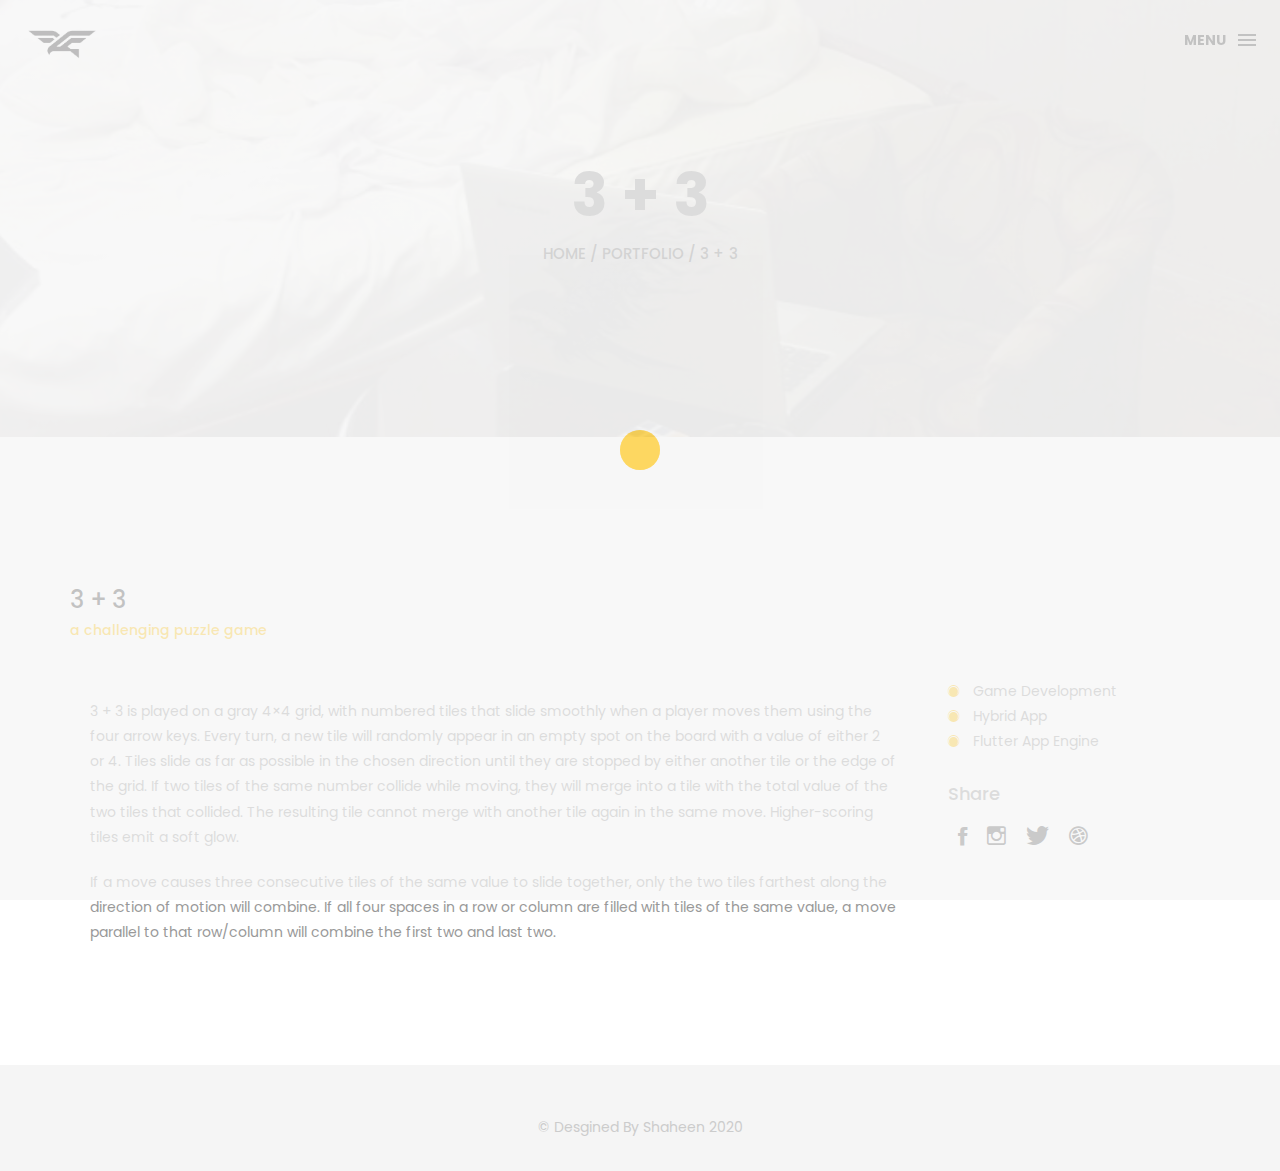
==== 3 + 3.html @ 61a62644 "All polished" ====
<!DOCTYPE html>
<html lang="en">

<head>
    <meta charset="utf-8">
    <meta http-equiv="X-UA-Compatible" content="IE=edge">
    <meta name="viewport" content="width=device-width, initial-scale=1">
    <!-- The above 3 meta tags *must* come first in the head; any other head content must come *after* these tags -->
    <title>3 + 3 Puzzle Game</title>
    <link rel="icon" href="img/fav.png" type="image/x-icon">

    <!-- Bootstrap -->
    <link href="css/bootstrap.min.css" rel="stylesheet">
    <link href="ionicons/css/ionicons.min.css" rel="stylesheet">

    <!-- main css -->
    <link href="css/style.css" rel="stylesheet">


    <!-- modernizr -->
    <script src="js/modernizr.js"></script>

    <!-- HTML5 shim and Respond.js for IE8 support of HTML5 elements and media queries -->
    <!-- WARNING: Respond.js doesn't work if you view the page via file:// -->
    <!--[if lt IE 9]>
      <script src="https://oss.maxcdn.com/html5shiv/3.7.2/html5shiv.min.js"></script>
      <script src="https://oss.maxcdn.com/respond/1.4.2/respond.min.js"></script>
    <![endif]-->
</head>

<body>

    <!-- Preloader -->
    <div id="preloader">
        <div class="pre-container">
            <div class="spinner">
                <div class="double-bounce1"></div>
                <div class="double-bounce2"></div>
            </div>
        </div>
    </div>
    <!-- end Preloader -->

    <div class="container-fluid">
       <!-- box-header -->
        <header class="box-header">
            <div class="box-logo">
                <a href="index.html"><img src="img/logo.png" width="80" alt="Logo"></a>
            </div>
            <!-- box-nav -->
            <a class="box-primary-nav-trigger" href="#0">
                <span class="box-menu-text">Menu</span><span class="box-menu-icon"></span>
            </a>
            <!-- box-primary-nav-trigger -->
        </header>
        <!-- end box-header -->
        
        <!-- nav -->
        <nav>
            <ul class="box-primary-nav">
                <li class="box-label">About me</li>

                <li><a href="index.html">Home</a></li>
                <li><a href="portfolio.html">portfolio</a><i class="ion-ios-circle-filled color"></i></li>
                <li><a href="blog.html">blog</a></li>
                <li><a href="about.html">About me</a></li>
                <li><a href="contact.html">contact me</a></li>



                <li class="box-label">Follow me</li>

                <li class="box-social"><a href="https://join.skype.com/invite/gCTrjP0ahNda"><i class="ion-social-skype"></i></a></li>
                <li class="box-social"><a href="https://www.instagram.com/shaheenzahedi/"><i class="ion-social-instagram-outline"></i></a></li>
                <li class="box-social"><a href="https://github.com/shaheenzahedi"><i class="ion-social-github"></i></a></li>
                <li class="box-social"><a href="https://www.linkedin.com/in/shaheen-zahedi"><i class="ion-social-linkedin"></i></a></li>
            </ul>
        </nav>
        <!-- end nav -->
    </div>
    
    <!-- top-bar -->
    <div class="top-bar">
        <h1>3 + 3</h1>
        <p><a href="#">Home</a> / <a href="#">portfolio</a> / 3 + 3</p>
    </div>
    <!-- end top-bar -->
    
    <!-- main-container -->
    <div class="container main-container">
        <div class="col-md-12">
            <img src="img/portfolio/portfolio.jpg" alt="" class="img-responsive" />
            <div class="h-30"></div>
        </div>

        <div class="col-md-12">
            <h3 class="text-uppercase">3 + 3</h3>
            <h5>a challenging puzzle game</h5>
            <div class="h-30"></div>
        </div>

        <div class="col-md-9">
            <p>3 + 3 is played on a gray 4×4 grid, with numbered tiles that slide smoothly when a player moves them using the four arrow keys. Every turn, a new tile will randomly appear in an empty spot on the board with a value of either 2 or 4. Tiles slide as far as possible in the chosen direction until they are stopped by either another tile or the edge of the grid. If two tiles of the same number collide while moving, they will merge into a tile with the total value of the two tiles that collided. The resulting tile cannot merge with another tile again in the same move. Higher-scoring tiles emit a soft glow.</p>

            <p>If a move causes three consecutive tiles of the same value to slide together, only the two tiles farthest along the direction of motion will combine. If all four spaces in a row or column are filled with tiles of the same value, a move parallel to that row/column will combine the first two and last two.</p>
        </div>

        <div class="col-md-3">
            <ul class="cat-ul">
                <li><i class="ion-ios-circle-filled"></i> Game Development</li>
                <li><i class="ion-ios-circle-filled"></i> Hybrid App</li>
                <li><i class="ion-ios-circle-filled"></i> Flutter App Engine</li>

            </ul>
            <div class="h-10"></div>
            <h4>Share</h4>
            <ul class="social-ul">
                <li class="box-social"><a href="#0"><i class="ion-social-facebook"></i></a></li>
                <li class="box-social"><a href="#0"><i class="ion-social-instagram-outline"></i></a></li>
                <li class="box-social"><a href="#0"><i class="ion-social-twitter"></i></a></li>
                <li class="box-social"><a href="#0"><i class="ion-social-dribbble"></i></a></li>
            </ul>
        </div>
    </div>
    <!-- end main-container -->


    <!-- footer -->
    <footer>
        <div class="container-fluid">
            <p class="copyright">© Desgined By Shaheen 2020</p>
        </div>
    </footer>
    <!-- end footer -->
    
    <!-- back to top -->
    <a href="#0" class="cd-top"><i class="ion-android-arrow-up"></i></a>
    <!-- end back to top -->




    <!-- jQuery -->
    <script src="js/jquery-2.1.1.js"></script>
    <!--  plugins -->
    <script src="js/bootstrap.min.js"></script>
    <script src="js/menu.js"></script>
    <script src="js/animated-headline.js"></script>
    <script src="js/isotope.pkgd.min.js"></script>


    <!--  custom script -->
    <script src="js/custom.js"></script>
    
    <!-- google analytics  -->
    <script>
        (function (i, s, o, g, r, a, m) {
            i['GoogleAnalyticsObject'] = r;
            i[r] = i[r] || function () {
                (i[r].q = i[r].q || []).push(arguments)
            }, i[r].l = 1 * new Date();
            a = s.createElement(o),
                m = s.getElementsByTagName(o)[0];
            a.async = 1;
            a.src = g;
            m.parentNode.insertBefore(a, m)
        })(window, document, 'script', 'https://www.google-analytics.com/analytics.js', 'ga');

        ga('create', 'UA-76796224-1', 'auto');
        ga('send', 'pageview');
    </script>

</body>

</html>
---- css/style.css ----
/*
* Box Theme
* Created by : Ahmed Eissa
* website : www.ahmedessa.net
* behance : https://www.behance.net/3essa
*/


/* Table of Content
==================================================
	- Google fonts & font family -
	- General -
    - typography -
    - Preloader -
	- Header -
    - box intro section -
    - Portfoilo section -
    - Footer -
    - About page -
    - Services page -
    - contact page -
    - Portfolio single page -
    - Responsive media queries -
*/


/* Google fonts & font family
==================================================*/

@import url(https://fonts.googleapis.com/css?family=Poppins:400,500,600,700);

/* General
==================================================*/

html,
body {
    height: 100%;
    font-family: 'Poppins', sans-serif;
    line-height: 1.8;
    color: #999
}
.card {
    position: relative;
    display: flex;
    -ms-flex-direction: column;
    flex-direction: column;
    min-width: 0;
    word-wrap: break-word;
    background-color: #fff;
    background-clip: border-box;
    border: 1px solid rgba(0,0,0,.125);
    border-radius: .25rem;
}
.shadow {
    box-shadow: 0px 18px 39.1px 6.9px rgba(224, 241, 255, 0.34) !important;
}
.shadow {
    box-shadow: 0 .5rem 1rem rgba(0,0,0,.15)!important;
}
.shadow h4,p{
    margin: 20px;
}
.read-more{
    margin: 20px;
}
.rounded {
    border-radius: .25rem!important;
}
.divcard{
    margin-bottom: 20px;
}
.card-img-top {
    width: 100%;
    border-top-left-radius: calc(.25rem - 1px);
    border-top-right-radius: calc(.25rem - 1px);
}
.no-padding {
    padding-left: 0;
    padding-right: 0;
}

.no-padding [class^="col-"] {
    padding-left: 0;
    padding-right: 0;
}

.main-container {
    padding: 100px 0;
}

.center {
    text-align: center;
}

a {
    -webkit-transition: all .3s;
    transition: all .3s
}

.uppercase {
    text-transform: uppercase;
}

.h-30 {
    height: 30px
}

.h-10 {
    height: 10px
}

.color {
    color: #ffbf00;
    font-size: 11px;
}


/* typography
==================================================*/

h1 {
    color: #393939;
    font-size: 60px;
    text-transform: uppercase;
}

h3 {
    color: #393939;
}

h5 {
    color: #ffbf00;
}


/* preloader
==================================================*/

#preloader {
    position: fixed;
    top: 0;
    left: 0;
    right: 0;
    bottom: 0;
    background-color: #f5f5f5;
    /* change if the mask should be a color other than white */
    z-index: 1000;
    /* makes sure it stays on top */
}

.pre-container {
    position: absolute;
    left: 50%;
    top: 50%;
    bottom: auto;
    right: auto;
    -webkit-transform: translateX(-50%) translateY(-50%);
    transform: translateX(-50%) translateY(-50%);
    text-align: center;
}

.spinner {
    width: 40px;
    height: 40px;
    position: relative;
    margin: 100px auto;
}

.double-bounce1,
.double-bounce2 {
    width: 100%;
    height: 100%;
    border-radius: 50%;
    background-color: #ffbf00;
    opacity: 0.6;
    position: absolute;
    top: 0;
    left: 0;
    -webkit-animation: bounce 2.0s infinite ease-in-out;
    animation: bounce 2.0s infinite ease-in-out;
}

.double-bounce2 {
    -webkit-animation-delay: -1.0s;
    animation-delay: -1.0s;
}

@-webkit-keyframes bounce {
    0%,
    100% {
        -webkit-transform: scale(0.0)
    }
    50% {
        -webkit-transform: scale(1.0)
    }
}

@keyframes bounce {
    0%,
    100% {
        transform: scale(0.0);
        -webkit-transform: scale(0.0);
    }
    50% {
        transform: scale(1.0);
        -webkit-transform: scale(1.0);
    }
}


/* headr
==================================================*/

.box-header {
    position: absolute;
    top: 0;
    left: 0;
    background: rgba(255, 255, 255, 0.95);
    height: 50px;
    width: 100%;
    z-index: 3;
    box-shadow: 0 1px 2px rgba(0, 0, 0, 0.3);
    -webkit-font-smoothing: antialiased;
    -moz-osx-font-smoothing: grayscale;
}

.box-header {
    height: 80px;
    background: transparent;
    box-shadow: none;
}

.box-header {
    -webkit-transition: background-color 0.3s;
    transition: background-color 0.3s;
    -webkit-transform: translate3d(0, 0, 0);
    transform: translate3d(0, 0, 0);
    -webkit-backface-visibility: hidden;
    backface-visibility: hidden;
}

.box-header.is-fixed {
    position: fixed;
    top: -80px;
    background-color: rgba(255, 255, 255, 0.96);
    -webkit-transition: -webkit-transform 0.3s;
    transition: -webkit-transform 0.3s;
    transition: transform 0.3s;
    transition: transform 0.3s, -webkit-transform 0.3s;
}

.box-header.is-visible {
    -webkit-transform: translate3d(0, 100%, 0);
    transform: translate3d(0, 100%, 0);
}

.box-header.menu-is-open {
    background-color: rgba(255, 255, 255, 0.96);
}

.box-logo {
    display: block;
    padding: 20px;
}

.box-primary-nav-trigger {
    position: absolute;
    right: 0;
    top: 0;
    height: 100%;
    width: 50px;
    background-color: #fff;
}

.box-primary-nav-trigger .box-menu-text {
    color: #393939;
    text-transform: uppercase;
    font-weight: 700;
    display: none;
}

.box-primary-nav-trigger .box-menu-icon {
    display: inline-block;
    position: absolute;
    left: 50%;
    top: 50%;
    bottom: auto;
    right: auto;
    -webkit-transform: translateX(-50%) translateY(-50%);
    transform: translateX(-50%) translateY(-50%);
    width: 18px;
    height: 2px;
    background-color: #393939;
    -webkit-transition: background-color 0.3s;
    transition: background-color 0.3s;
    list-style: none;
}

.box-primary-nav-trigger .box-menu-icon::before,
.box-primary-nav-trigger .box-menu-icon:after {
    content: '';
    width: 100%;
    height: 100%;
    position: absolute;
    background-color: #393939;
    right: 0;
    -webkit-transition: -webkit-transform .3s, top .3s, background-color 0s;
    -webkit-transition: top .3s, background-color 0s, -webkit-transform .3s;
    transition: top .3s, background-color 0s, -webkit-transform .3s;
    transition: transform .3s, top .3s, background-color 0s;
    transition: transform .3s, top .3s, background-color 0s, -webkit-transform .3s;
}

.box-primary-nav-trigger .box-menu-icon::before {
    top: -5px;
}

.box-primary-nav-trigger .box-menu-icon::after {
    top: 5px;
}

.box-primary-nav-trigger .box-menu-icon.is-clicked {
    background-color: rgba(255, 255, 255, 0);
}

.box-primary-nav-trigger .box-menu-icon.is-clicked::before,
.box-primary-nav-trigger .box-menu-icon.is-clicked::after {
    background-color: 393939;
}

.box-primary-nav-trigger .box-menu-icon.is-clicked::before {
    top: 0;
    -webkit-transform: rotate(135deg);
    transform: rotate(135deg);
}

.box-primary-nav-trigger .box-menu-icon.is-clicked::after {
    top: 0;
    -webkit-transform: rotate(225deg);
    transform: rotate(225deg);
}

.box-primary-nav-trigger {
    width: 100px;
    padding-left: 1em;
    background-color: transparent;
    height: 30px;
    line-height: 30px;
    right: 10px;
    top: 50%;
    bottom: auto;
    -webkit-transform: translateY(-50%);
    transform: translateY(-50%);
}

.box-primary-nav-trigger .box-menu-text {
    display: inline-block;
}

.box-primary-nav-trigger .box-menu-icon {
    left: auto;
    right: 1em;
    -webkit-transform: translateX(0) translateY(-50%);
    transform: translateX(0) translateY(-50%);
}

.box-primary-nav {
    position: fixed;
    left: 0;
    top: 0;
    height: 100%;
    width: 100%;
    background: rgba(0, 0, 0, 0.96);
    z-index: 2;
    text-align: center;
    padding: 50px 0;
    -webkit-backface-visibility: hidden;
    backface-visibility: hidden;
    overflow: auto;
    -webkit-overflow-scrolling: touch;
    -webkit-transform: translateY(-100%);
    transform: translateY(-100%);
    -webkit-transition-property: -webkit-transform;
    transition-property: -webkit-transform;
    transition-property: transform;
    transition-property: transform, -webkit-transform;
    -webkit-transition-duration: 0.4s;
    transition-duration: 0.4s;
    list-style: none;
}

.box-primary-nav li {
    font-size: 22px;
    font-size: 1.375rem;
    font-weight: 300;
    -webkit-font-smoothing: antialiased;
    -moz-osx-font-smoothing: grayscale;
    margin: .2em 0;
    text-transform: capitalize;
}

.box-primary-nav a {
    display: inline-block;
    padding: .4em 1em;
    border-radius: 0.25em;
    -webkit-transition: all 0.2s;
    transition: all 0.2s;
    color: #fff;
    text-decoration: none;
    font-weight: bold;
}
.box-primary-nav a:focus {
    outline: none;
}

.no-touch .box-primary-nav a:hover {
    text-decoration: none;
    color: #ddd;
}

.box-primary-nav .box-label {
    color: #ffbf00;
    text-transform: uppercase;
    font-weight: 700;
    font-size: 17px;
    margin: 2.4em 0 .8em;
}

.box-primary-nav .box-social {
    display: inline-block;
    margin: 10px .4em;
}

.box-primary-nav .box-social a {
    width: 30px;
    height: 30px;
    padding: 0;
    font-size: 30px
}

.box-primary-nav.is-visible {
    -webkit-transform: translateY(0);
    transform: translateY(0);
}

.box-primary-nav {
    padding: 150px 0 0;
}

.box-primary-nav li {
    font-size: 18px;
}


/* box-intro
==================================================*/

.box-intro {
    text-align: center;
    display: table;
    height: 100vh;
    width: 100%;
}

.box-intro .table-cell {
    display: table-cell;
    vertical-align: middle;
}

.box-intro em {
    font-style: normal;
    text-transform: uppercase
}

b i:last-child {
    color: #ffbf00 !important;
}

.box-intro h5 {
    letter-spacing: 4px;
    text-transform: uppercase;
    color: #999;
    line-height: 1.7
}


/* mouse effect */

.mouse {
    position: absolute;
    width: 22px;
    height: 42px;
    bottom: 40px;
    left: 50%;
    margin-left: -12px;
    border-radius: 15px;
    border: 2px solid #888;
    -webkit-animation: intro 1s;
    animation: intro 1s;
}

.scroll {
    display: block;
    width: 3px;
    height: 3px;
    margin: 6px auto;
    border-radius: 4px;
    background: #888;
    -webkit-animation: finger 2s infinite;
    animation: finger 2s infinite;
}

@-webkit-keyframes intro {
    0% {
        opacity: 0;
        -webkit-transform: translateY(40px);
        transform: translateY(40px);
    }
    100% {
        opacity: 1;
        -webkit-transform: translateY(0);
        transform: translateY(0);
    }
}

@keyframes intro {
    0% {
        opacity: 0;
        -webkit-transform: translateY(40px);
        transform: translateY(40px);
    }
    100% {
        opacity: 1;
        -webkit-transform: translateY(0);
        transform: translateY(0);
    }
}

@-webkit-keyframes finger {
    0% {
        opacity: 1;
    }
    100% {
        opacity: 0;
        -webkit-transform: translateY(20px);
        transform: translateY(20px);
    }
}

@keyframes finger {
    0% {
        opacity: 1;
    }
    100% {
        opacity: 0;
        -webkit-transform: translateY(20px);
        transform: translateY(20px);
    }
}


/* text rotate */

.box-headline {
    font-size: 130px;
    line-height: 1.0;
}

.box-words-wrapper {
    display: inline-block;
    position: relative;
}

.box-words-wrapper b {
    display: inline-block;
    position: absolute;
    white-space: nowrap;
    left: 0;
    top: 0;
}

.box-words-wrapper b.is-visible {
    position: relative;
}

.no-js .box-words-wrapper b {
    opacity: 0;
}

.no-js .box-words-wrapper b.is-visible {
    opacity: 1;
}

.box-headline.rotate-2 .box-words-wrapper {
    -webkit-perspective: 300px;
    perspective: 300px;
}

.box-headline.rotate-2 i,
.box-headline.rotate-2 em {
    display: inline-block;
    -webkit-backface-visibility: hidden;
    backface-visibility: hidden;
}

.box-headline.rotate-2 b {
    opacity: 0;
}

.box-headline.rotate-2 i {
    -webkit-transform-style: preserve-3d;
    transform-style: preserve-3d;
    -webkit-transform: translateZ(-20px) rotateX(90deg);
    transform: translateZ(-20px) rotateX(90deg);
    opacity: 0;
}

.is-visible .box-headline.rotate-2 i {
    opacity: 1;
}

.box-headline.rotate-2 i.in {
    -webkit-animation: box-rotate-2-in 0.4s forwards;
    animation: box-rotate-2-in 0.4s forwards;
}

.box-headline.rotate-2 i.out {
    -webkit-animation: box-rotate-2-out 0.4s forwards;
    animation: box-rotate-2-out 0.4s forwards;
}

.box-headline.rotate-2 em {
    -webkit-transform: translateZ(20px);
    transform: translateZ(20px);
}

.no-csstransitions .box-headline.rotate-2 i {
    -webkit-transform: rotateX(0deg);
    transform: rotateX(0deg);
    opacity: 0;
}

.no-csstransitions .box-headline.rotate-2 i em {
    -webkit-transform: scale(1);
    transform: scale(1);
}

.no-csstransitions .box-headline.rotate-2 .is-visible i {
    opacity: 1;
}

@-webkit-keyframes box-rotate-2-in {
    0% {
        opacity: 0;
        -webkit-transform: translateZ(-20px) rotateX(90deg);
    }
    60% {
        opacity: 1;
        -webkit-transform: translateZ(-20px) rotateX(-10deg);
    }
    100% {
        opacity: 1;
        -webkit-transform: translateZ(-20px) rotateX(0deg);
    }
}

@keyframes box-rotate-2-in {
    0% {
        opacity: 0;
        -webkit-transform: translateZ(-20px) rotateX(90deg);
        transform: translateZ(-20px) rotateX(90deg);
    }
    60% {
        opacity: 1;
        -webkit-transform: translateZ(-20px) rotateX(-10deg);
        transform: translateZ(-20px) rotateX(-10deg);
    }
    100% {
        opacity: 1;
        -webkit-transform: translateZ(-20px) rotateX(0deg);
        transform: translateZ(-20px) rotateX(0deg);
    }
}

@-webkit-keyframes box-rotate-2-out {
    0% {
        opacity: 1;
        -webkit-transform: translateZ(-20px) rotateX(0);
    }
    60% {
        opacity: 0;
        -webkit-transform: translateZ(-20px) rotateX(-100deg);
    }
    100% {
        opacity: 0;
        -webkit-transform: translateZ(-20px) rotateX(-90deg);
    }
}

@keyframes box-rotate-2-out {
    0% {
        opacity: 1;
        -webkit-transform: translateZ(-20px) rotateX(0);
        transform: translateZ(-20px) rotateX(0);
    }
    60% {
        opacity: 0;
        -webkit-transform: translateZ(-20px) rotateX(-100deg);
        transform: translateZ(-20px) rotateX(-100deg);
    }
    100% {
        opacity: 0;
        -webkit-transform: translateZ(-20px) rotateX(-90deg);
        transform: translateZ(-20px) rotateX(-90deg);
    }
}


/* portfolio section
==================================================*/

.portfolio .categories-grid span {
    font-size: 30px;
    margin-bottom: 30px;
    display: inline-block;
}

.portfolio .categories-grid .categories ul li {
    list-style: none;
    margin: 20px 0;
}

.portfolio .categories-grid .categories ul li a {
    display: inline-block;
    color: #60606e;
    padding: 0 10px;
    margin: 0 10px;
    -webkit-transition: all .2s ease-in-out .2s;
    transition: all .2s ease-in-out .2s;
}

.portfolio .categories-grid .categories ul li a:hover,
.portfolio .categories-grid .categories ul li a:focus {
    text-decoration: none;
}

.portfolio .categories-grid .categories ul li a.active {
    margin-left: 0;
    background-color: #ffbf00;
    padding: 0px 20px;
    color: white;
    border-radius: 25px;
    text-decoration: none;
}

.portfolio_filter {
    padding-left: 0;
}

.portfolio_item {
    position: relative;
    overflow: hidden;
    display: block;
}

.portfolio_item .portfolio_item_hover {
    position: absolute;
    top: 0px;
    left: 0px;
    height: 100%;
    width: 100%;
    background-color: rgba(0, 0, 0, .8);
    -webkit-transform: translate(-100%);
    transform: translate(-100%);
    opacity: 0;
    -webkit-transition: all .2s ease-in-out;
    transition: all .2s ease-in-out;
}

.portfolio_item .portfolio_item_hover .item_info {
    text-align: center;
    position: absolute;
    top: 50%;
    left: 50%;
    -webkit-transform: translate(-50%, -50%);
    transform: translate(-50%, -50%);
    padding: 10px;
    width: 100%;
    font-weight: bold;
}

.portfolio_item .portfolio_item_hover .item_info span {
    display: block;
    color: #fff;
    font-size: 18px;
    -webkit-transform: translateX(-100px);
    transform: translateX(-100px);
    -webkit-transition: all .2s ease-in-out .2s;
    transition: all .2s ease-in-out .2s;
    opacity: 0;
}

.portfolio_item .portfolio_item_hover .item_info em {
    font-style: normal;
    display: inline-block;
    background-color: #ffbf00;
    padding: 5px 20px;
    border-radius: 25px;
    color: #333;
    margin-top: 10px;
    -webkit-transform: translateX(-100px);
    transform: translateX(-100px);
    -webkit-transition: all .3s ease-in-out .3s;
    transition: all .3s ease-in-out .3s;
    opacity: 0;
    font-size: 10px;
    letter-spacing: 2px;
}

.portfolio_item:hover .portfolio_item_hover {
    opacity: 1;
    -webkit-transform: translateX(0);
    transform: translateX(0);
}

.portfolio_item:hover .item_info em,
.portfolio_item:hover .item_info span {
    opacity: 1;
    -webkit-transform: translateX(0);
    transform: translateX(0);
}

.portfolio .categories-grid .categories ul li {
    float: left;
}

.portfolio .categories-grid .categories ul li a {
    padding: 0 10px;
    -webkit-transition: all .2s ease-in-out .2s;
    transition: all .2s ease-in-out .2s;
}

.portfolio_filter {
    padding-left: 0;
    display: inline-block;
    margin: 0 auto;
    text-align: center;
    margin-bottom: 50px;
}

.portfolio-inner {
    padding-bottom: 0 !important;
    padding-top: 55px;
}


/* footer
==================================================*/

footer {
    padding: 30px 0;
    text-align: center;
    background: #f5f5f5
}

.copyright {
    color: #ccc;
    margin-bottom: 0;
}

footer img {
    margin: 0 auto;
}


/* backto top
==================================================*/

.cd-top {
    display: inline-block;
    height: 40px;
    width: 40px;
    position: fixed;
    bottom: 20px;
    line-height: 40px;
    font-size: 20px;
    right: 10px;
    text-align: center;
    color: #fff;
    background: rgba(255, 191, 0, 0.8);
    visibility: hidden;
    opacity: 0;
    -webkit-transition: opacity .3s 0s, visibility 0s .3s;
    transition: opacity .3s 0s, visibility 0s .3s;
}

.cd-top.cd-is-visible,
.cd-top.cd-fade-out,
.no-touch .cd-top:hover {
    -webkit-transition: opacity .3s 0s, visibility 0s 0s;
    transition: opacity .3s 0s, visibility 0s 0s;
}

.cd-top.cd-is-visible {
    /* the button becomes visible */
    visibility: visible;
    opacity: 1;
}

.cd-top.cd-fade-out {
    opacity: .5;
}

.no-touch .cd-top:hover,
.no-touch .cd-top:focus {
    background-color: #ffbf00;
    opacity: 1;
    color: #fff;
}


/* About page
==================================================*/

.top-bar {
    color: #333;
    padding: 150px 0 150px;
    background: -webkit-linear-gradient( rgba(255, 255, 255, .8), rgba(255, 255, 255, .8)), url(../img/01.jpg);
    background: linear-gradient( rgba(255, 255, 255, .8), rgba(255, 255, 255, .8)), url(../img/01.jpg);
    background-size: cover;
    background-attachment: fixed;
    background-position: center center;
    text-align: center;
}

.top-bar h1 {
    font-size: 60px;
    text-transform: uppercase;
    font-weight: 700;
    color: #999;
    line-height: 50px;
}

.top-bar p {
    font-size: 15px;
    text-transform: uppercase;
    font-weight: 500;
    color: #777;
}

.top-bar p a {
    color: #777;
}

.top-bar p a:hover,
.top-bar p a:focus {
    color: #555;
    text-decoration: none;
}

.social-ul {
    list-style: none;
    display: inline-block;
    padding-left: 0;
}

.social-ul li {
    margin: 0 10px;
    float: left;
}

.social-ul li a {
    font-size: 25px;
    color: #555;
    -webkit-transition: all .3s;
    transition: all .3s;
}

.social-ul li a:hover {
    color: #888;
}


/* Services page
==================================================*/

.size-50 {
    font-size: 50px;
}

.service-box {
    margin-bottom: 30px;
}

.service-box h3 {
    margin-top: 0;
}


/* contact page
==================================================*/

.details-text i {
    margin-right: 10px;
}

.textarea-contact {
    height: 200px;
    width: 100%;
    border: solid 1px rgba(0, 0, 0, .1);
    position: relative;
}

.textarea-contact textarea {
    height: 100%;
    width: 100%;
    border: 0;
    padding: 20px;
    background-color: transparent;
    float: left;
    z-index: 2;
    font-size: 14px;
    color: #9a9a9a;
    resize: none;
}

.textarea-contact > span {
    position: absolute;
    top: 20px;
    left: 20px;
    -webkit-transform: translateY(-50%);
    transform: translateY(-50%);
    font-size: 12px;
    text-transform: uppercase;
    color: #cdcdcd;
    -webkit-transition: all .2s ease-in-out;
    transition: all .2s ease-in-out;
    z-index: 1;
}

.input-contact {
    height: 40px;
    width: 100%;
    border: solid 1px rgba(0, 0, 0, .1);
    position: relative;
    margin-bottom: 30px;
}

.input-contact input[type="text"] {
    height: 100%;
    width: 100%;
    border: 0;
    padding: 0 20px;
    float: left;
    position: relative;
    background-color: transparent;
    z-index: 2;
    font-size: 14px;
    color: #9a9a9a;
}

.input-contact > span {
    position: absolute;
    top: 50%;
    left: 20px;
    -webkit-transform: translateY(-50%);
    transform: translateY(-50%);
    font-size: 12px;
    text-transform: uppercase;
    color: #cdcdcd;
    -webkit-transition: all .2s ease-in-out;
    transition: all .2s ease-in-out;
    z-index: 1;
}

.input-contact > span.active,
.textarea-contact > span.active {
    color: #ffbf00;
    font-size: 10px;
    top: 0px;
    left: 5px;
    background-color: #fff;
    padding: 5px
}

input:focus,
textarea:focus {
    outline: none;
}

.contact-info {
    margin-top: 20px;
}

.contact-info i {
    height: 30px;
    width: 30px;
    display: inline-block;
    background: #ffbf00;
    text-align: center;
    line-height: 33px;
    margin-right: 10px;
    color: #fff;
    font-size: 21px;
}

.contact-info p {
    display: inline-block;
    margin-right: 20px;
}

.btn-box {
    background: #ffbf00;
    padding: 10px 50px;
    border-radius: 0;
    color: #fff;
    margin-top: 20px;
    text-transform: uppercase;
    letter-spacing: 2px;
    font-weight: 500;
}

.btn-box:hover,
.btn-box:focus {
    background: #F5B700;
    color: #fff;
}


/* single project page
==================================================*/

.cat-ul {
    padding-left: 0;
    list-style: none
}

.cat-ul li i {
    margin-right: 10px;
    color: #ffbf00;
}


/* Responsive media queries
==================================================*/

@media (max-width: 991px) {
    .portfolio .categories-grid span {
        margin-bottom: 0;
        text-align: center;
        width: 100%;
    }
    .portfolio .categories-grid .categories ul li {
        text-align: center;
    }
    .portfolio .categories-grid .categories ul li a {
        margin-left: 0;
    }
    .col-md-6 h3 {
        margin-top: 30px;
    }
}

@media only screen and (max-width: 670px) {
    .box-headline {
        font-size: 100px;
    }
    .box-intro h5 {
        font-size: 12px;
    }
    .box-primary-nav a {
        padding: 5px 1em;
        font-size: 14px;
    }
    .box-primary-nav {
        padding: 80px 0 0;
    }
    .box-primary-nav .box-social a {
        font-size: 23px;
    }
    .top-bar h1 {
        font-size: 40px;
        line-height: 30px;
    }
    .portfolio .categories-grid .categories ul li {
        float: none;
    }
}

@media only screen and (max-width: 520px) {
    .box-headline {
        font-size: 80px;
    }
    .box-intro h5 {
        font-size: 12px;
    }
    .main-container {
        padding: 50px 0;
    }
}

@media only screen and (max-width: 420px) {
    .box-headline {
        font-size: 50px;
    }
    .box-intro h5 {
        font-size: 12px;
    }
    .top-bar h1 {
        font-size: 30px;
        line-height: 30px;
    }
}
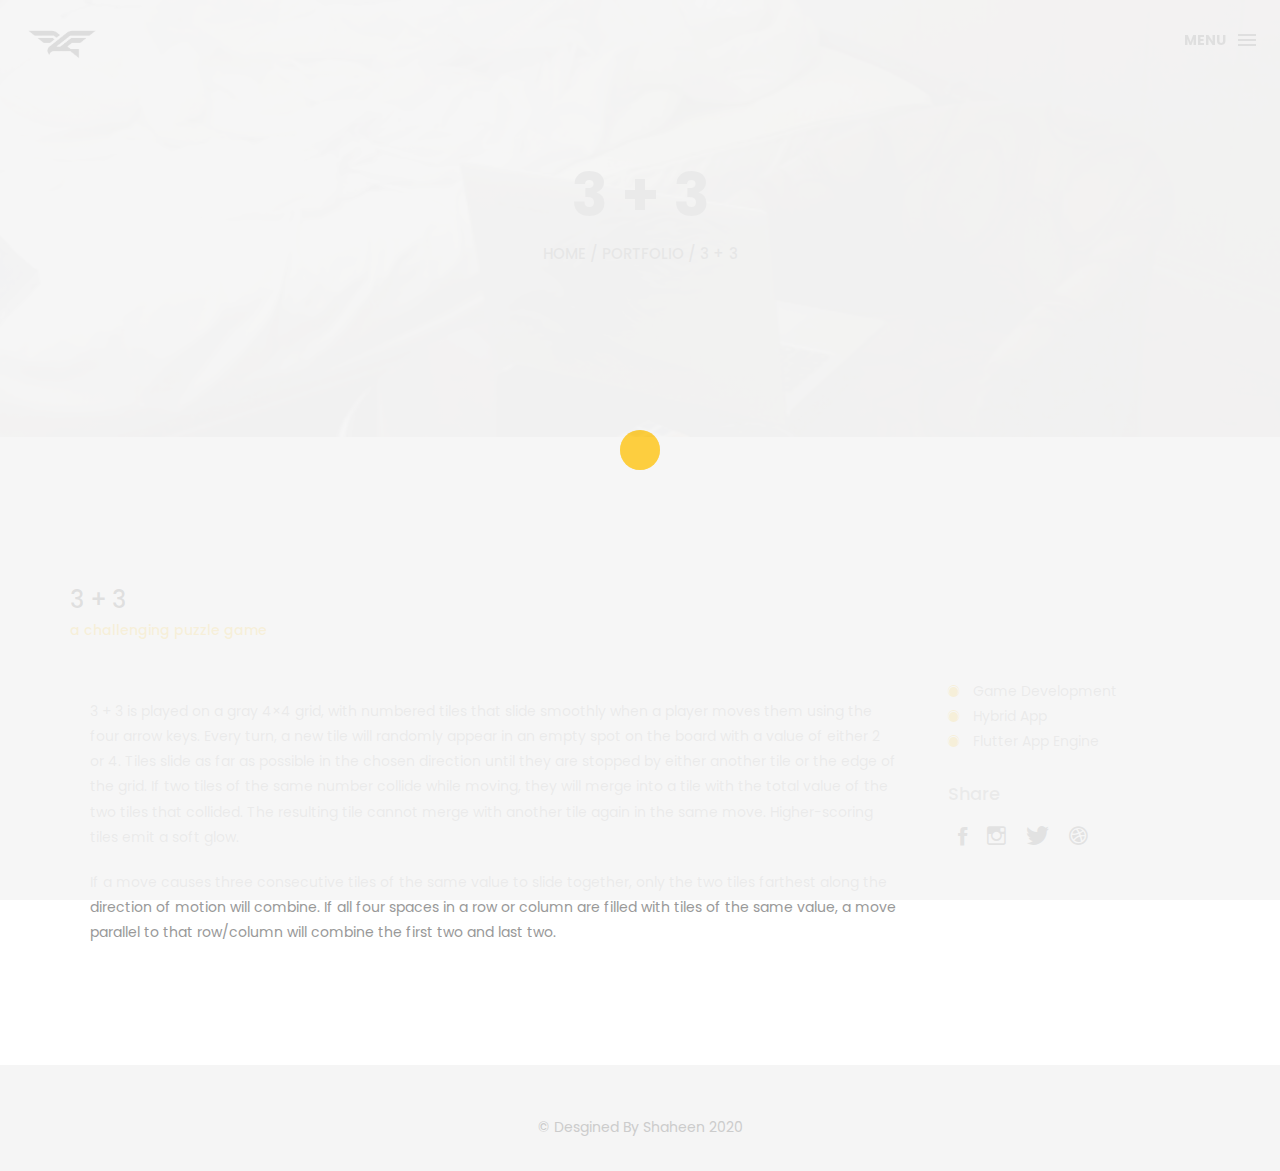
==== commit e5ff3ec8: "some quick fixed on changing blog to articles" ====
--- a/3 + 3.html
+++ b/3 + 3.html
@@ -62,7 +62,7 @@
 
                 <li><a href="index.html">Home</a></li>
                 <li><a href="portfolio.html">portfolio</a><i class="ion-ios-circle-filled color"></i></li>
-                <li><a href="blog.html">blog</a></li>
+                <li><a href="blog.html">articles</a></li>
                 <li><a href="about.html">About me</a></li>
                 <li><a href="contact.html">contact me</a></li>
 
